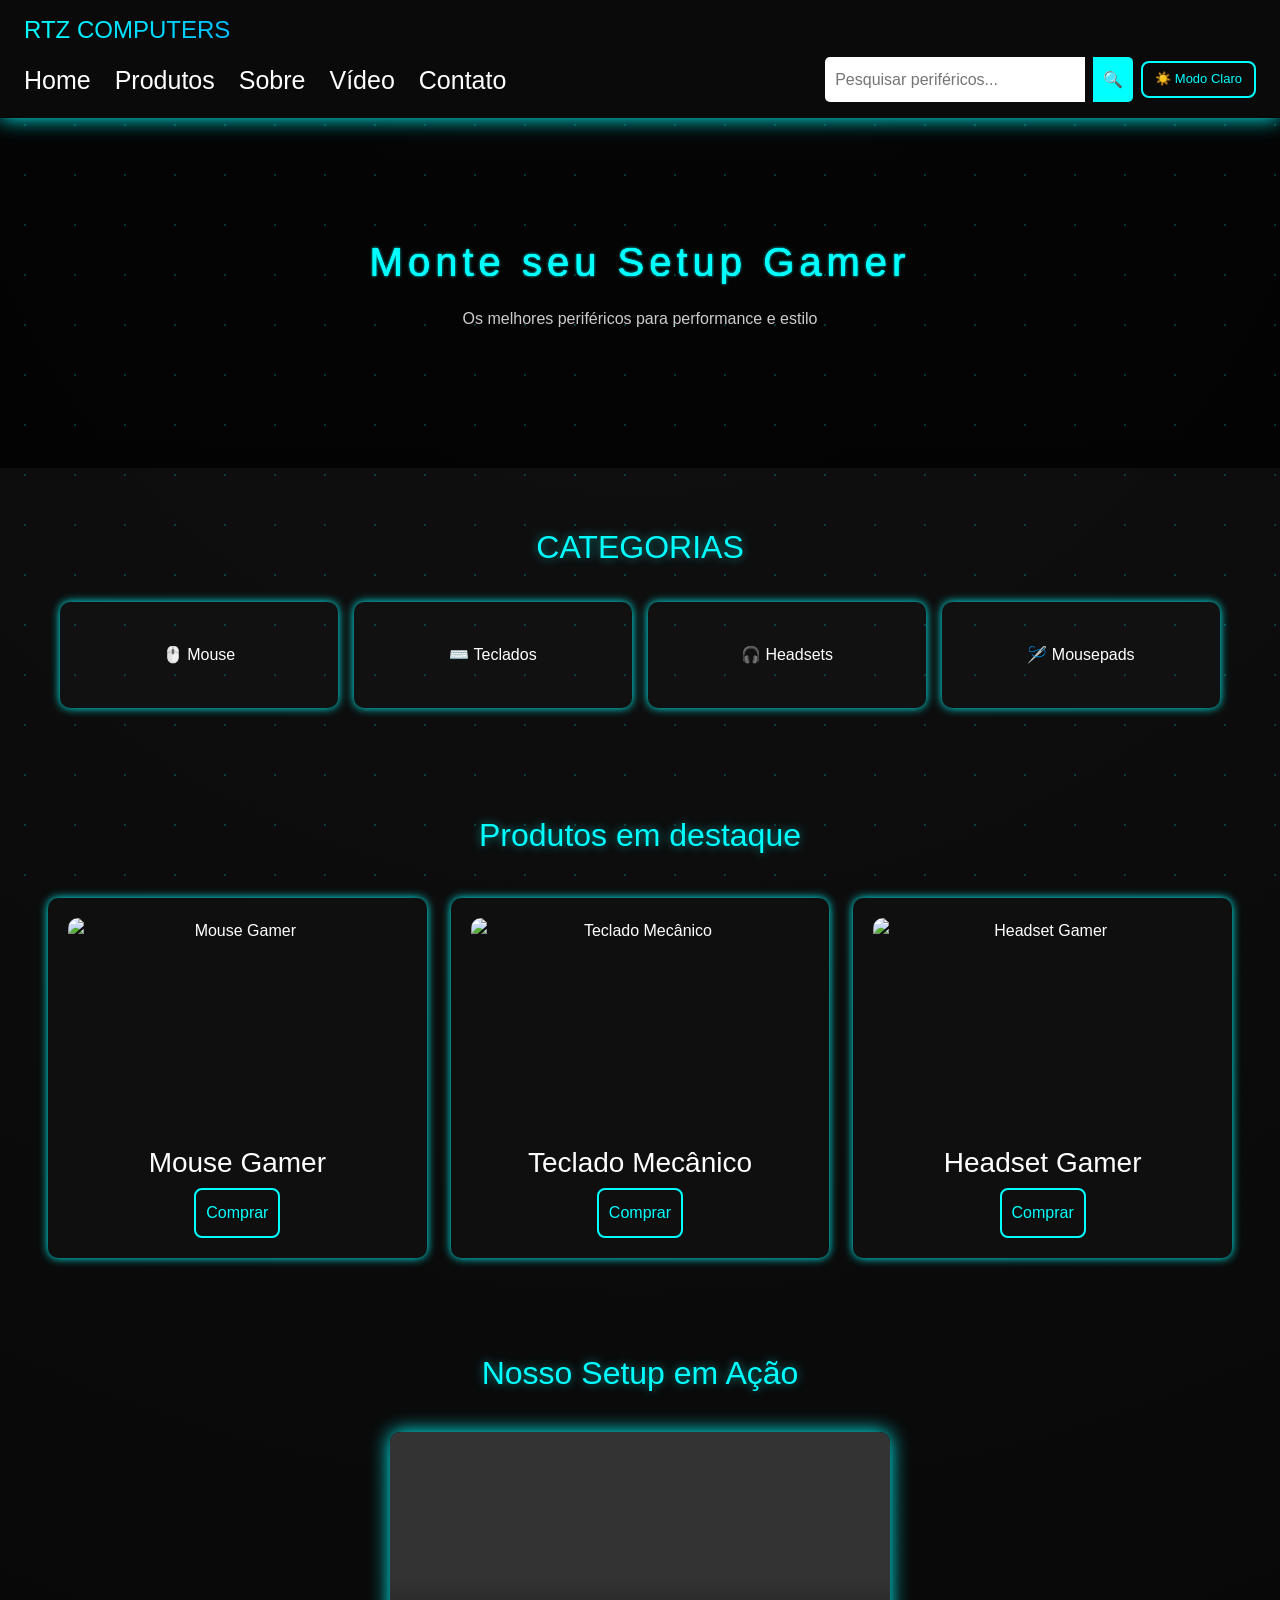
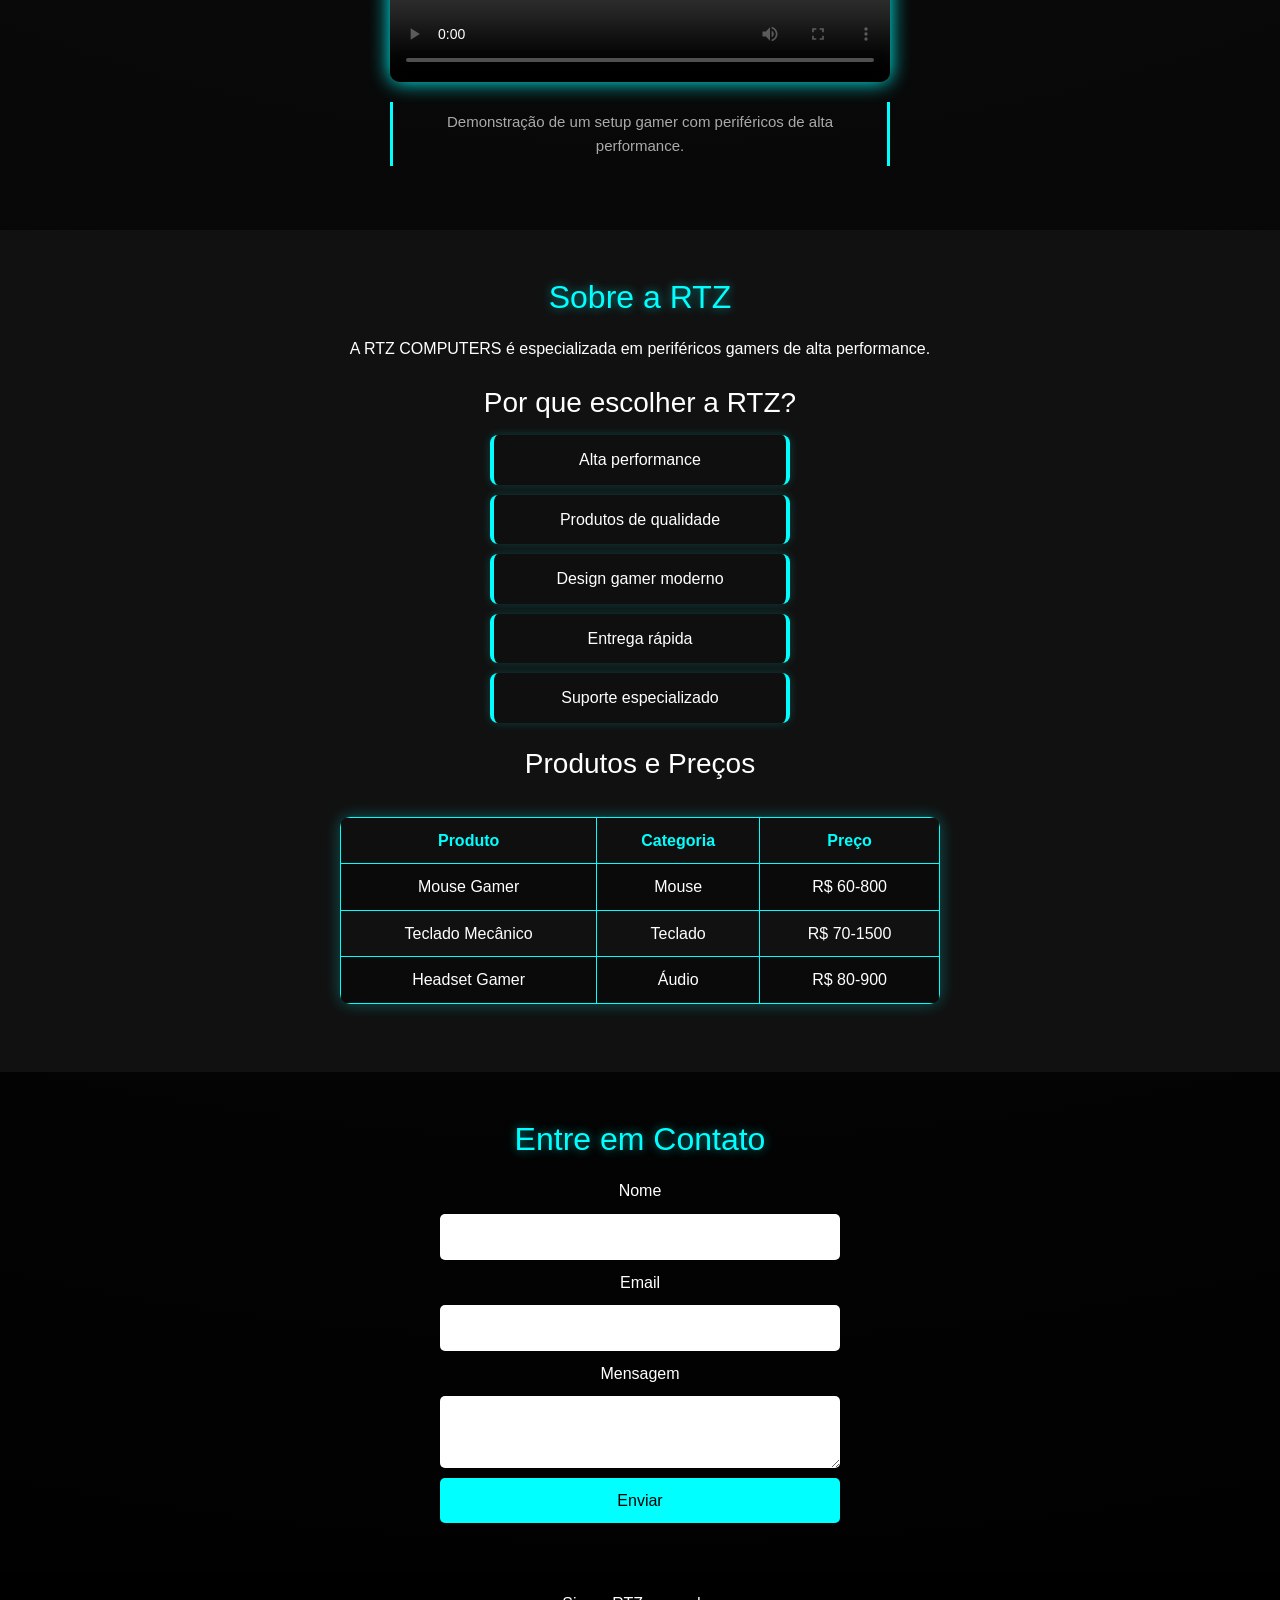
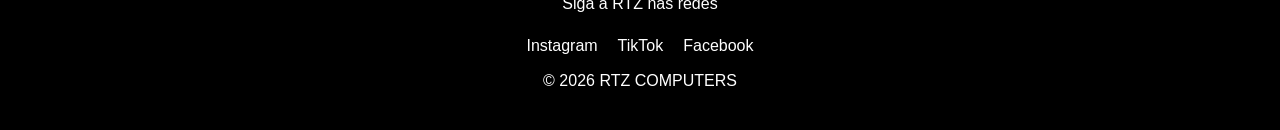
==== index.html @ f27ee01b "primeiro commit" ====
<!DOCTYPE html>
<html lang="pt-br">
<head>
<meta charset="UTF-8">
<meta name="viewport" content="width=device-width, initial-scale=1.0">
<title>RTZ COMPUTERS</title>

<link rel="stylesheet" href="https://cdn.jsdelivr.net/npm/bootstrap@5.3.3/dist/css/bootstrap.min.css">
<link rel="stylesheet" href="style.css">
</head>
 
<body>
 
<div class="particulas"></div>
 

<header class="px-3 px-md-4 py-3">
  <h1 class="fs-4 fs-md-3 mb-0">RTZ COMPUTERS</h1>
 
 
  <button class="navbar-toggler d-md-none" type="button" data-bs-toggle="collapse" data-bs-target="#navMenu" aria-controls="navMenu" aria-expanded="false" aria-label="Abrir menu">
    <span style="color:cyan;font-size:24px;">&#9776;</span>
  </button>
 
  <div class="collapse d-md-flex align-items-center gap-4 w-100" id="navMenu">
    <nav class="mt-3 mt-md-0">
      <ul class="list-unstyled d-flex flex-column flex-md-row gap-2 gap-md-4 mb-0">
        <li><a href="#">Home</a></li>
        <li><a href="#produtos">Produtos</a></li>
        <li><a href="#sobre">Sobre</a></li>
        <li><a href="#video">Vídeo</a></li>
        <li><a href="#contato">Contato</a></li>
      </ul>
    </nav>
 
    <div class="pesquisa mt-3 mt-md-0 ms-md-auto d-flex align-items-center gap-2">
      <input type="text" placeholder="Pesquisar periféricos...">
      <button>🔍</button>
      
      <button id="btnTema">☀️ Modo Claro</button>
    </div>
  </div>
</header>
 

<section class="banner">
  <h2 class="fs-1 fs-md-banner">Monte seu Setup Gamer</h2>
  <p class="fs-6 fs-md-5">Os melhores periféricos para performance e estilo</p>
</section>
 

<section class="categorias">
  <h2>CATEGORIAS</h2>
  <div class="categoria-grid row row-cols-2 row-cols-sm-2 row-cols-md-4 g-3 mt-2 justify-content-center">
    <div class="col"><a href="mouse.html" class="categoria-link"><div class="categoria">🖱️ Mouse</div></a></div>
    <div class="col"><a href="teclado.html" class="categoria-link"><div class="categoria">⌨️ Teclados</div></a></div>
    <div class="col"><a href="headset.html" class="categoria-link"><div class="categoria">🎧 Headsets</div></a></div>
    <div class="col"><a href="mousepad.html" class="categoria-link"><div class="categoria">🪡 Mousepads</div></a></div>
  </div>
</section>
 

<section id="produtos" class="py-5 px-3 px-md-5 text-center">
  <h2>Produtos em destaque</h2>
  <div class="galeria row row-cols-1 row-cols-sm-2 row-cols-md-3 g-4 mt-2">
 
    <div class="col">
      <div class="card h-100">
        <img src="/img pc/mouse.png" alt="Mouse Gamer">
        <h3 class="mt-2">Mouse Gamer</h3>
        <a href="mouse.html"><button class="mt-auto">Comprar</button></a>
      </div>
    </div>
 
    <div class="col">
      <div class="card h-100">
        <img src="/img pc/tecladp gm.webp" alt="Teclado Mecânico">
        <h3 class="mt-2">Teclado Mecânico</h3>
        <a href="teclado.html"><button class="mt-auto">Comprar</button></a>
      </div>
    </div>
 
    <div class="col">
      <div class="card h-100">
        <img src="/img pc/headset gm.webp" alt="Headset Gamer">
        <h3 class="mt-2">Headset Gamer</h3>
        <a href="headset.html"><button class="mt-auto">Comprar</button></a>
      </div>
    </div>
 
  </div>
</section>
 

<section id="video" class="py-5 px-3 text-center">
  <h2>Nosso Setup em Ação</h2>
  <figure class="mt-3">
    <video controls class="w-100" style="max-width:500px;">
      <source src="/video/clippc.mp4" type="video/mp4">
      <track
        src="/video/legenda.vtt/legenda.vtt"
        kind="subtitles"
        srclang="pt"
        label="Português"
        default>
    </video>
    <figcaption>
      Demonstração de um setup gamer com periféricos de alta performance.
    </figcaption>
  </figure>
</section>
 

<section id="sobre" class="py-5 px-3 text-center">
  <h2>Sobre a RTZ</h2>
  <p class="mt-2">A RTZ COMPUTERS é especializada em periféricos gamers de alta performance.</p>
 
  <h3 class="mt-4">Por que escolher a RTZ?</h3>
  <ul class="list-unstyled mt-3">
    <li>Alta performance</li>
    <li>Produtos de qualidade</li>
    <li>Design gamer moderno</li>
    <li>Entrega rápida</li>
    <li>Suporte especializado</li>
  </ul>
 
  <h3 class="mt-4">Produtos e Preços</h3>
  <div class="table-responsive mt-3">
    <table class="mx-auto">
      <tr>
        <th>Produto</th>
        <th>Categoria</th>
        <th>Preço</th>
      </tr>
      <tr>
        <td>Mouse Gamer</td>
        <td>Mouse</td>
        <td>R$ 60-800</td>
      </tr>
      <tr>
        <td>Teclado Mecânico</td>
        <td>Teclado</td>
        <td>R$ 70-1500</td>
      </tr>
      <tr>
        <td>Headset Gamer</td>
        <td>Áudio</td>
        <td>R$ 80-900</td>
      </tr>
    </table>
  </div>
</section>
 

<section id="contato" class="py-5 px-3 text-center">
  <h2>Entre em Contato</h2>

  
  <div id="mensagemSucesso">
    ✅ Mensagem enviada com sucesso! Entraremos em contato em breve.
  </div>

  <form id="formContato" class="mt-3" novalidate>
    <label for="inputNome">Nome</label>
    <input type="text" id="inputNome">

    <label for="inputEmail">Email</label>
    <input type="email" id="inputEmail">

    <label for="inputMensagem">Mensagem</label>
    <textarea id="inputMensagem"></textarea>

    <button type="submit">Enviar</button>
  </form>
</section>
 

<footer>
  <p>Siga a RTZ nas redes</p>
  <div class="redes">
    <a href="#">Instagram</a>
    <a href="#">TikTok</a>
    <a href="#">Facebook</a>
  </div>
  <p>© 2026 RTZ COMPUTERS</p>
</footer>
 

<script src="https://cdn.jsdelivr.net/npm/bootstrap@5.3.3/dist/js/bootstrap.bundle.min.js"></script>

<script src="script.js"></script>
</body>
</html>
---- style.css ----
*{
margin:0;
padding:0;
box-sizing:border-box;
font-family:Arial;
}

html{
scroll-behavior:smooth;
}

body{
background: radial-gradient(circle at top,#111,#000);
color:white;
line-height:1.6;
transition: background 0.4s, color 0.4s;
}



body.modo-claro {
  background: radial-gradient(circle at top, #f0f0f0, #ffffff);
  color: #111;
}

body.modo-claro header {
  background: #ffffff;
  box-shadow: 0 0 20px rgba(0,150,255,0.3);
}

body.modo-claro h1 {
  background: linear-gradient(90deg, #0077cc, #00aaff);
  -webkit-background-clip: text;
  -webkit-text-fill-color: transparent;
}

body.modo-claro nav a {
  color: #111;
}

body.modo-claro nav a::after {
  background: #0077cc;
}

body.modo-claro h2 {
  color: #0077cc;
  text-shadow: none;
}

body.modo-claro .particulas {
  background-image: radial-gradient(#0077cc 1px, transparent 1px);
  opacity: 0.1;
}

body.modo-claro .categoria {
  background: #e8e8e8;
  box-shadow: 0 0 10px rgba(0,120,255,0.3);
  color: #111;
}

body.modo-claro .categoria:hover {
  box-shadow: 0 0 20px rgba(0,120,255,0.5);
}

body.modo-claro .card {
  background: #f5f5f5;
  box-shadow: 0 0 10px rgba(0,120,255,0.3);
  color: #111;
}

body.modo-claro .card:hover {
  box-shadow: 0 0 25px rgba(0,120,255,0.5);
}

body.modo-claro .card button {
  color: #0077cc;
  border-color: #0077cc;
}

body.modo-claro .card button:hover {
  background: #0077cc;
  color: white;
  box-shadow: 0 0 15px rgba(0,120,255,0.5);
}

body.modo-claro #sobre {
  background: #e8e8e8;
}

body.modo-claro #sobre ul li {
  background: #f5f5f5;
  border-color: #0077cc;
  box-shadow: 0 0 10px rgba(0,120,255,0.1);
}

body.modo-claro th {
  background: #e0e0e0;
  color: #0077cc;
}

body.modo-claro td {
  color: #111;
}

body.modo-claro tr:nth-child(even) {
  background: #f0f0f0;
}

body.modo-claro tr:hover {
  background: rgba(0, 120, 255, 0.1);
}

body.modo-claro th, body.modo-claro td {
  border-color: #0077cc;
}

body.modo-claro footer {
  background: #e0e0e0;
  color: #111;
}

body.modo-claro .redes a {
  color: #333;
}

body.modo-claro .redes a:hover {
  color: #0077cc;
}

body.modo-claro video {
  box-shadow: 0 0 20px rgba(0,120,255,0.4);
}

body.modo-claro figcaption {
  border-color: #0077cc;
  color: #555;
}

body.modo-claro figcaption:hover {
  color: #0077cc;
}

body.modo-claro #navMenu {
  background: #ffffff;
}

body.modo-claro input,
body.modo-claro textarea {
  background: #ffffff;
  color: #111;
  border: 1px solid #ccc;
}


#btnTema {
  background: transparent;
  color: cyan;
  border: 2px solid cyan;
  padding: 6px 12px;
  border-radius: 8px;
  cursor: pointer;
  font-size: 13px;
  transition: 0.3s;
  white-space: nowrap;
}

#btnTema:hover {
  background: cyan;
  color: black;
}

body.modo-claro #btnTema {
  color: #0077cc;
  border-color: #0077cc;
}

body.modo-claro #btnTema:hover {
  background: #0077cc;
  color: white;
}



.campo-erro {
  border: 2px solid red !important;
  outline: none;
}

.texto-erro {
  color: red;
  font-size: 12px;
  text-align: left;
  display: block;
  margin-top: -6px;
}

#mensagemSucesso {
  display: none;
  background: rgba(0, 255, 100, 0.15);
  border: 1px solid #00ff64;
  color: #00ff64;
  padding: 12px 20px;
  border-radius: 8px;
  max-width: 400px;
  margin: 0 auto 16px auto;
  font-size: 15px;
}

body.modo-claro #mensagemSucesso {
  background: rgba(0, 180, 80, 0.1);
  border-color: #00aa44;
  color: #00aa44;
}


.particulas{
position:fixed;
top:0;
left:0;
width:100%;
height:100%;
background-image: radial-gradient(cyan 1px, transparent 1px);
background-size:50px 50px;
opacity:0.2;
pointer-events:none;
animation:mover 60s linear infinite;
z-index:0;
}

@keyframes mover{
from{transform:translateY(0);}
to{transform:translateY(-500px);}
}



header{
background:#0a0a0a;
padding:20px 40px;
display:flex;
align-items:center;
justify-content:space-between;
flex-wrap:wrap;
gap:12px;
box-shadow:0 0 20px cyan;
position:sticky;
top:0;
z-index:1000;
transition: background 0.4s, box-shadow 0.4s;
}

h1{
background:linear-gradient(90deg,cyan,deepskyblue);
-webkit-background-clip:text;
-webkit-text-fill-color:transparent;
}

nav ul{
list-style:none;
display:flex;
gap:60px;
}

nav a{
text-decoration:none;
color:white;
position:relative;
font-size:25px;
transition: color 0.3s;
}

nav a::after{
content:"";
position:absolute;
width:0%;
height:2px;
background:cyan;
left:0;
bottom:-5px;
transition:0.3s;
}

nav a:hover::after{
width:100%;
}

.navbar-toggler{
background:transparent;
border:1px solid cyan;
border-radius:5px;
padding:4px 8px;
cursor:pointer;
}

@media(min-width:768px){
#navMenu{
display:flex !important;
align-items:center;
gap:20px;
}
}



.pesquisa{
display:flex;
}

.pesquisa input{
padding:10px;
width:260px;
border:none;
border-radius:5px 0 0 5px;
}

.pesquisa button{
padding:10px;
border:none;
background:cyan;
cursor:pointer;
border-radius:0 5px 5px 0;
}



.banner{
padding:120px 20px;
text-align:center;
background: linear-gradient(rgba(0,0,0,0.7),rgba(0,0,0,0.8)),
url("img pc/3b121469-db89-4463-9403-2483331400a3.png");
background-size:cover;
background-position:center;
background-attachment:fixed;
}

.banner h2{
font-size:70px;
letter-spacing:5px;
color:cyan;
text-shadow:
0 0 3px cyan,
0 0 0px cyan,
0 0 0px cyan,
0 0 0px rgba(0,255,255,0.6);
animation:fade 1.5s ease-in-out;
}

.banner p{
font-size:20px;
color:#ccc;
margin-top:10px;
}

@keyframes fade{
from{
opacity:0;
transform:translateY(-20px);
}
to{
opacity:1;
transform:translateY(0);
}
}


h2{
color:cyan;
margin-bottom:20px;
text-shadow:0 0 10px rgba(0,255,255,0.5);
transition: color 0.4s;
}



.categorias{
padding:60px;
text-align:center;
}

.categoria-grid{
margin-top:20px;
}

.categoria-link {
  text-decoration: none;
  color: inherit;
  display: block;
}

.categoria{
background:#111;
padding:40px;
border-radius:10px;
box-shadow:0 0 10px cyan;
transition:0.3s;
}

.categoria:hover{
transform:scale(1.05);
box-shadow:0 0 20px cyan;
}



#produtos{
padding:60px;
text-align:center;
}

.galeria{
margin-top:20px;
}

.card{
background:#0f0f0f;
padding:20px;
border-radius:10px;
box-shadow:0 0 10px cyan;
border:none;
position:relative;
overflow:hidden;
transition:0.4s;
display:flex;
flex-direction:column;
justify-content:space-between;
color:white;
}

.card:hover{
transform:translateY(-10px);
box-shadow:0 0 25px cyan;
}

.card::before{
content:"";
position:absolute;
top:0;
left:-100%;
width:100%;
height:100%;
background:linear-gradient(120deg,transparent,rgba(0,255,255,0.3),transparent);
transition:0.5s;
}

.card:hover::before{
left:100%;
}

.card img{
width:100%;
height:220px;
object-fit:cover;
border-radius:10px;
transition:0.4s;
}

.card:hover img{
transform:scale(1.007);
}

.card button{
margin-top:10px;
background:transparent;
color:cyan;
border:2px solid cyan;
padding:10px;
border-radius:8px;
cursor:pointer;
transition:0.3s;
}

.card button:hover{
background:cyan;
color:black;
box-shadow:0 0 15px cyan;
}



#video{
padding:60px;
text-align:center;
}

#video video{
margin-top:20px;
border-radius:10px;
box-shadow:0 0 20px cyan;
max-width:100%;
transition: box-shadow 0.4s;
}

video::cue {
color: cyan;
font-size: 20px;
background: transparent;
text-shadow:
0 0 3px cyan,
0 0 0px cyan;
}

figcaption{
margin-top:12px;
font-size:15px;
color:#aaa;
padding:8px 12px;
border-left:3px solid cyan;
border-right:3px solid cyan;
max-width:500px;
margin-left:auto;
margin-right:auto;
transition:0.3s;
}

figcaption:hover{
color:cyan;
}


#sobre{
padding:60px;
text-align:center;
background:#111;
transition: background 0.4s;
}

#sobre ul{
list-style:none;
margin-top:20px;
padding:0;
}

#sobre ul li{
background:#0f0f0f;
margin:10px auto;
padding:12px;
max-width:300px;
border-radius:8px;
border-left:4px solid cyan;
border-right:4px solid cyan;
box-shadow:0 0 10px rgba(0,255,255,0.2);
transition:0.3s;
}

#sobre ul li:hover{
box-shadow:0 0 20px cyan;
}

table{
width:100%;
max-width:600px;
margin:20px auto;
border-collapse:collapse;
overflow:hidden;
border-radius:10px;
box-shadow:0 0 15px rgba(0,255,255,0.3);
}

th, td{
border:1px solid cyan;
padding:10px;
text-align:center;
}

th{
background:#0f0f0f;
color:cyan;
}

tr:nth-child(even){
background:#0a0a0a;
}

tr:hover{
background:rgba(0,255,255,0.1);
}



#contato{
padding:60px;
text-align:center;
}

form{
display:flex;
flex-direction:column;
max-width:400px;
margin:auto;
gap:10px;
}

input, textarea{
padding:10px;
border:none;
border-radius:5px;
transition: border 0.2s;
}

form button{
background:cyan;
border:none;
padding:10px;
cursor:pointer;
border-radius:5px;
}



footer{
background:#000;
padding:20px;
text-align:center;
transition: background 0.4s;
}

.redes{
display:flex;
justify-content:center;
gap:20px;
margin:10px;
}

.redes a{
color:white;
text-decoration:none;
transition: color 0.3s;
}

.redes a:hover{
color:cyan;
}



@media(max-width:991px){
nav ul{
gap:20px;
}

nav a{
font-size:18px;
}
}

@media(max-width:768px){
header{
padding:15px 20px;
}

nav ul{
flex-direction:column;
gap:8px;
}

nav a{
font-size:18px;
}

.banner{
padding:80px 15px;
background-attachment: scroll;
}

.banner h2{
font-size:36px;
letter-spacing:2px;
}

.banner p{
font-size:16px;
}

.categorias{
padding:40px 20px;
}

#produtos{
padding:40px 20px;
}

#video{
padding:40px 15px;
}

#sobre{
padding:40px 20px;
}

#contato{
padding:40px 20px;
}

.pesquisa input{
width:180px;
}

#navMenu{
background:#0a0a0a;
padding:15px;
border-top:1px solid rgba(0,255,255,0.2);
width:100%;
}
}

@media(max-width:480px){
.banner h2{
font-size:28px;
letter-spacing:1px;
}

form{
max-width:100%;
padding:0 10px;
}

.pesquisa input{
width:140px;
font-size:13px;
}
}
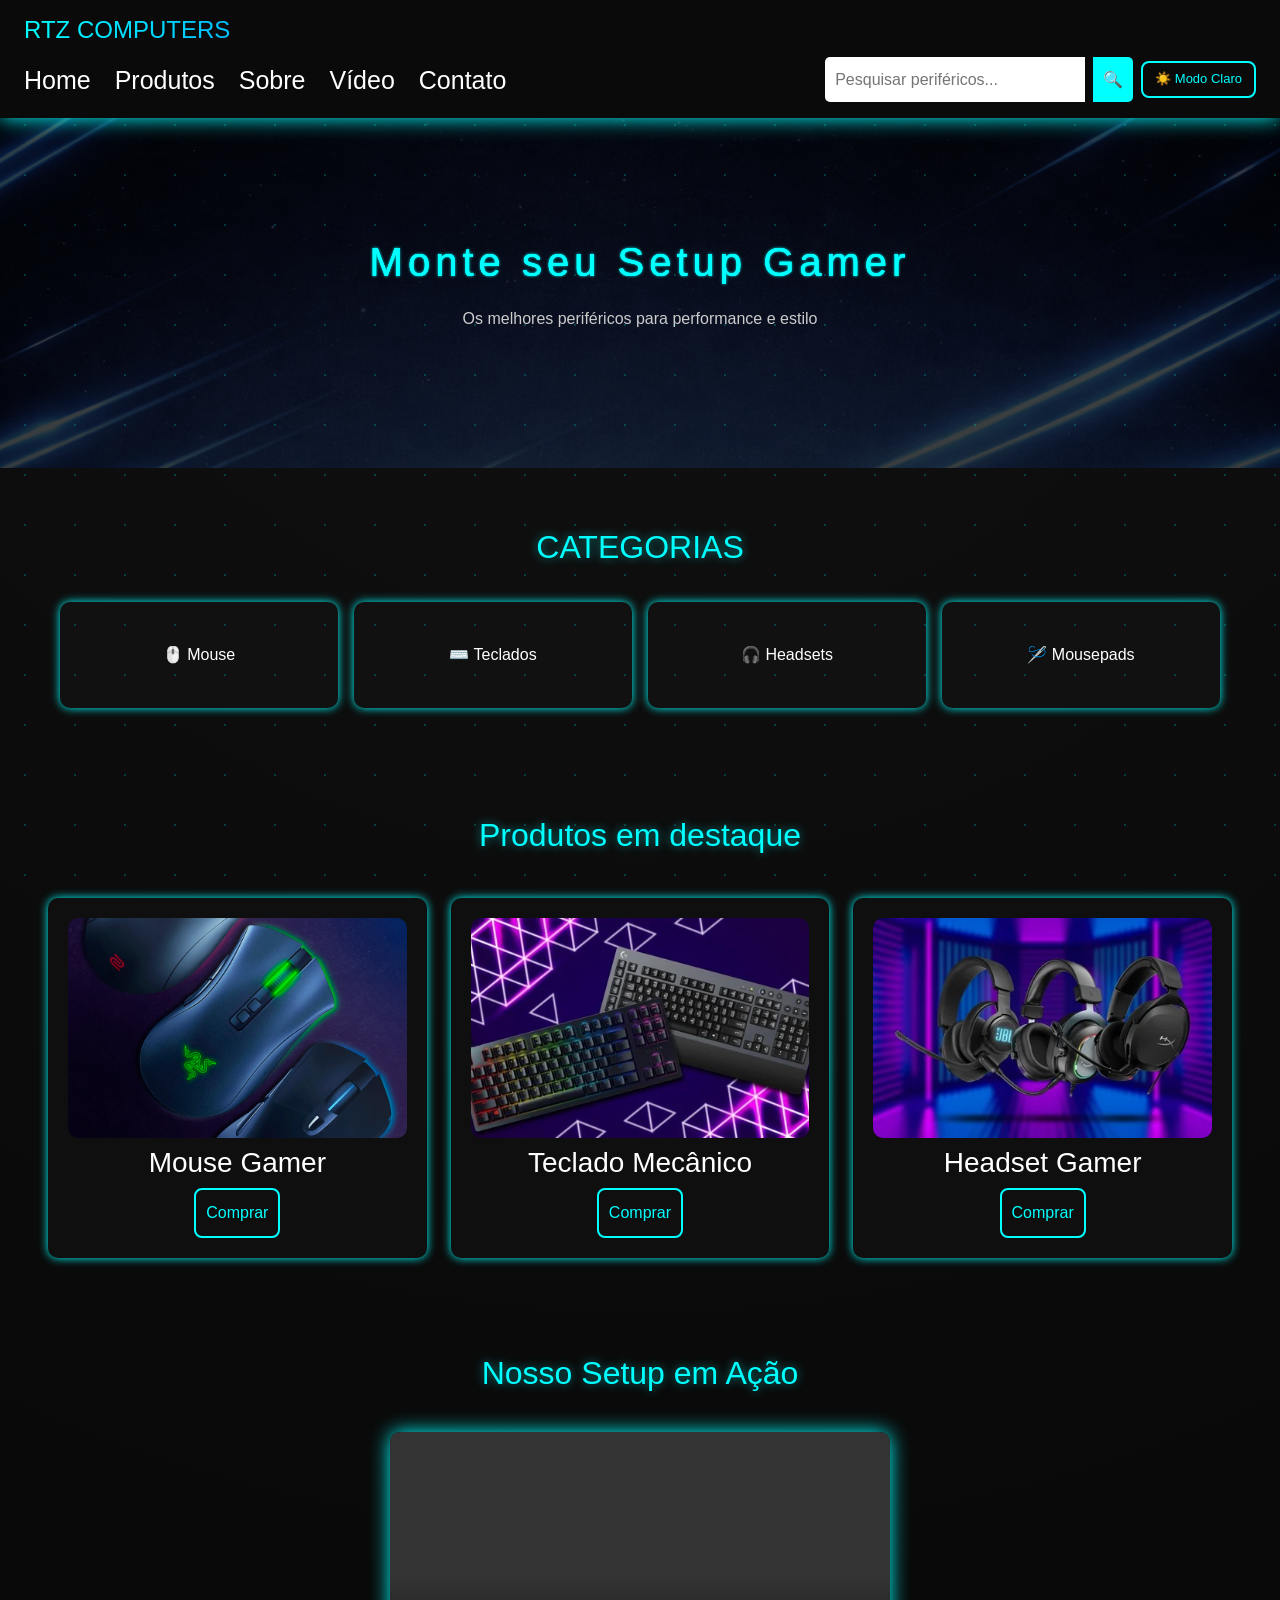
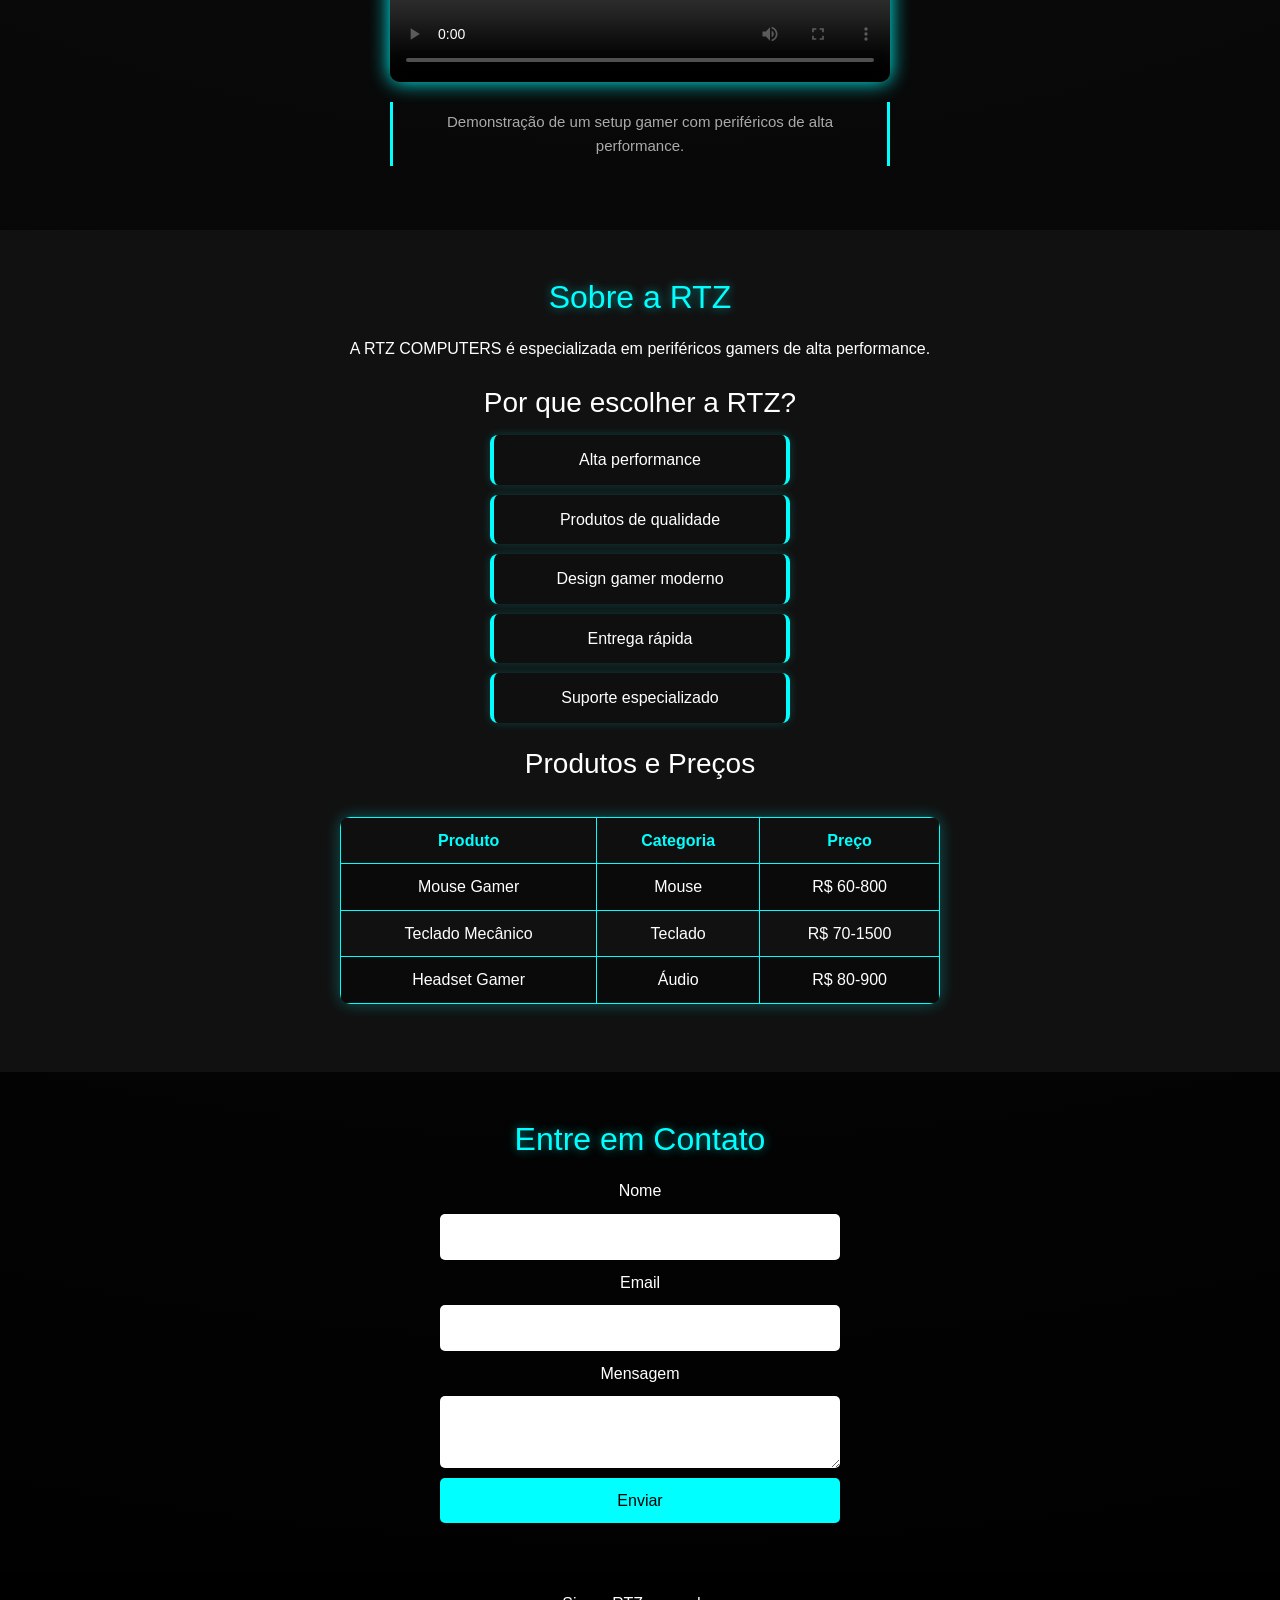
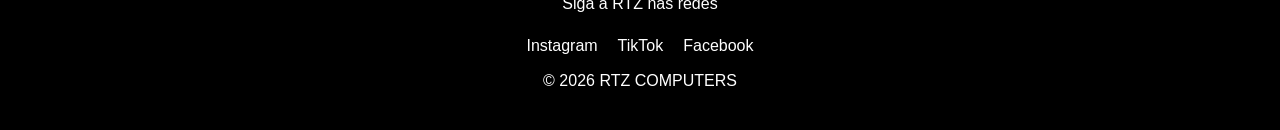
==== commit a4a8f6ec: "corrige caminhos das imagens" ====
--- a/index.html
+++ b/index.html
@@ -66,7 +66,7 @@
  
     <div class="col">
       <div class="card h-100">
-        <img src="/img pc/mouse.png" alt="Mouse Gamer">
+        <img src="img pc/mouse.png" alt="Mouse Gamer">
         <h3 class="mt-2">Mouse Gamer</h3>
         <a href="mouse.html"><button class="mt-auto">Comprar</button></a>
       </div>
@@ -74,7 +74,7 @@
  
     <div class="col">
       <div class="card h-100">
-        <img src="/img pc/tecladp gm.webp" alt="Teclado Mecânico">
+        <img src="img pc/tecladp gm.webp" alt="Teclado Mecânico">
         <h3 class="mt-2">Teclado Mecânico</h3>
         <a href="teclado.html"><button class="mt-auto">Comprar</button></a>
       </div>
@@ -82,7 +82,7 @@
  
     <div class="col">
       <div class="card h-100">
-        <img src="/img pc/headset gm.webp" alt="Headset Gamer">
+        <img src="img pc/headset gm.webp" alt="Headset Gamer">
         <h3 class="mt-2">Headset Gamer</h3>
         <a href="headset.html"><button class="mt-auto">Comprar</button></a>
       </div>
@@ -96,9 +96,9 @@
   <h2>Nosso Setup em Ação</h2>
   <figure class="mt-3">
     <video controls class="w-100" style="max-width:500px;">
-      <source src="/video/clippc.mp4" type="video/mp4">
+      <source src="video/clippc.mp4" type="video/mp4">
       <track
-        src="/video/legenda.vtt/legenda.vtt"
+        src="video/legenda.vtt/legenda.vtt"
         kind="subtitles"
         srclang="pt"
         label="Português"
